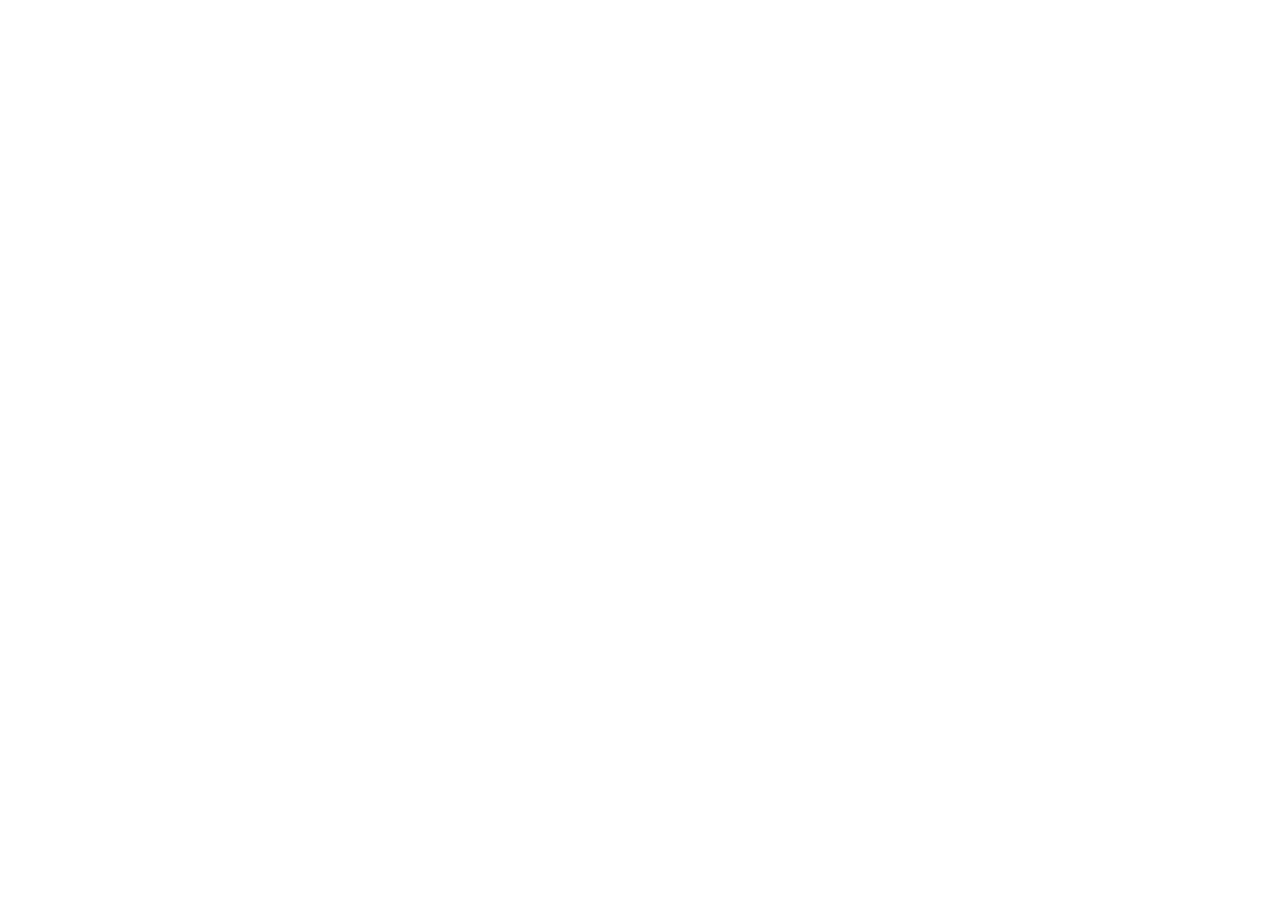
==== landing.html @ cebe36eb "started the landing page + added favicon" ====
<!DOCTYPE html>
<html>

<!-- LANDING PAGE -->

<head>
    <title>Hanatophia</title>
    <link rel="icon" type="image/png" href="assets/favicon.PNG">
    <link rel="stylesheet" href="style.css">
</head>

<body>
    <header>
        
    </header>
    <main>

    </main>
</body>

</html>
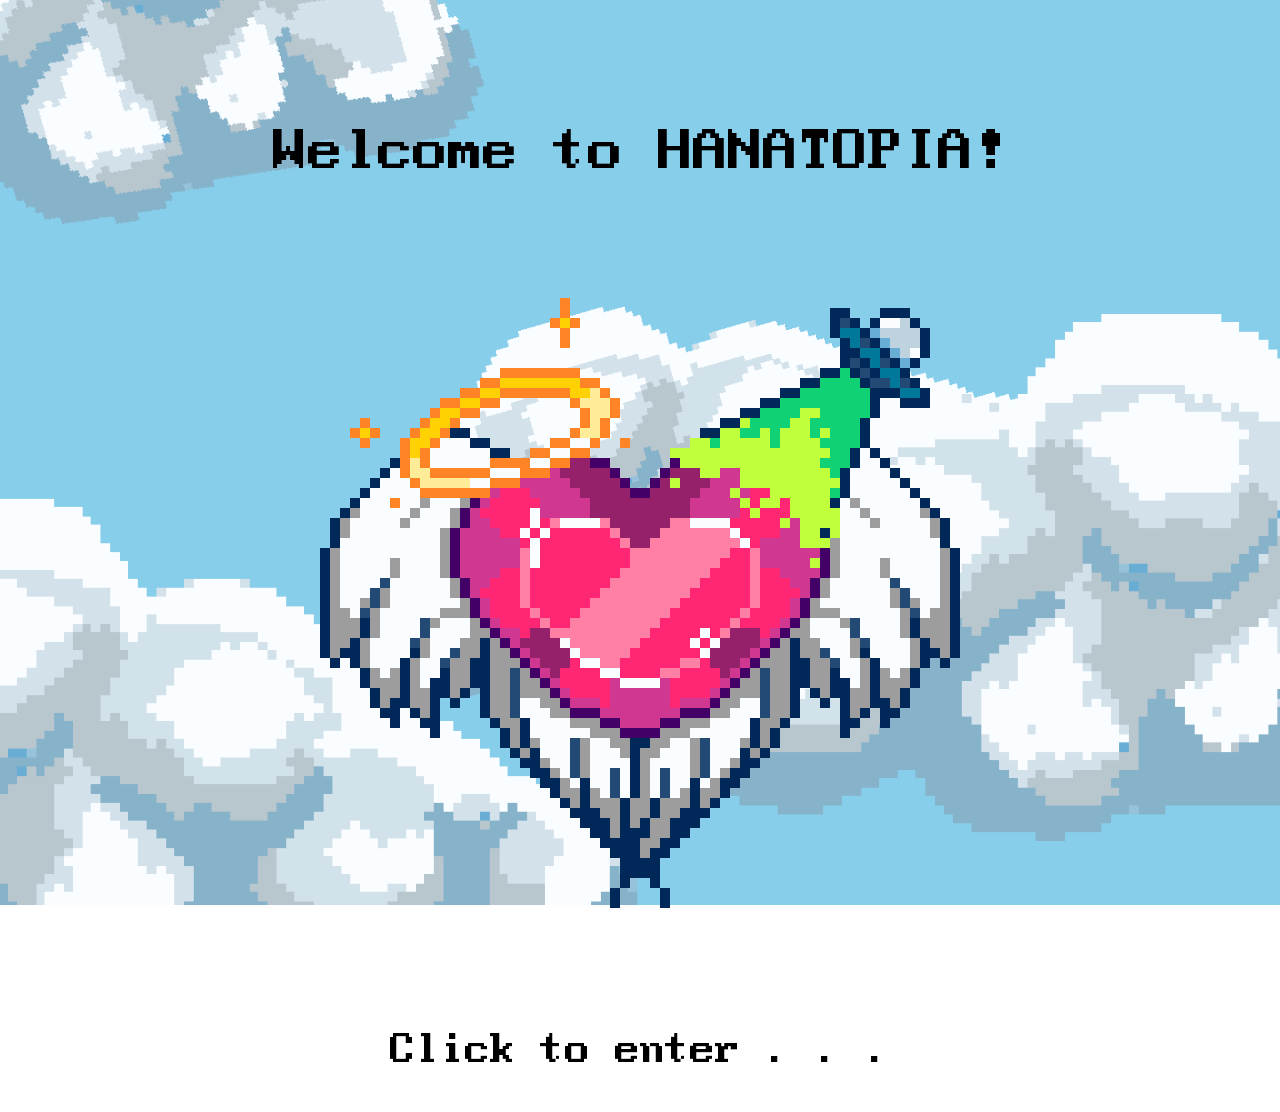
==== commit ea2cb103: "moved the entry file" ====
--- a/landing.html
+++ b/landing.html
@@ -1,21 +1,32 @@
 <!DOCTYPE html>
 <html>
 
-<!-- LANDING PAGE -->
+<!--=====================================================
+ LANDING PAGE
+ =====================================================-->
 
 <head>
-    <title>Hanatophia</title>
-    <link rel="icon" type="image/png" href="assets/favicon.PNG">
-    <link rel="stylesheet" href="style.css">
+    <title>Hanatopia</title>
+    <link rel="icon" type="image/png" href="../../assets/media/sitewide/favicon.png">
+    <link rel="stylesheet" href="../../stylesheets/landing.css">
 </head>
 
 <body>
     <header>
-        
+        <h1>Welcome to HANATOPIA!</h1>
     </header>
+    
     <main>
+        <div class="container">
+            <img src="../../assets/media/landing_heart.png" id="landing_heart">
+        </div>
+    </main>
 
-    </main>
+    <footer>
+        <h2>Click to enter . . .</h2>
+    </footer>
+
+    <script src="../../js/landing/landing.js"></script>
 </body>
 
 </html>
--- a/stylesheets/landing.css
+++ b/stylesheets/landing.css
@@ -0,0 +1,59 @@
+@font-face {
+    font-family: ModernDOS;
+    src: url(../assets/fonts/ModernDOS8x14.ttf);
+}
+
+html {
+    cursor: url("../assets/cursors/hanatopia_pointer.cur"), default;
+}
+
+body {
+    
+    background-image: url("../assets/media/landing_sky.png");
+    background-position: center;
+    background-size: cover;
+    background-repeat: no-repeat;
+    background-attachment: fixed;
+
+}
+
+h1 {
+
+    font-family: ModernDOS;
+    font-size: 70px;
+    font-weight: normal;
+    text-align: center;
+    margin-top: 120px;
+}
+
+h2 {
+    font-family: ModernDOS;
+    font-size: 50px;
+    font-weight: normal;
+    text-align: center;
+    margin-top: 80px;
+}
+
+.container {
+
+    display: flex;
+    justify-content: center;
+
+}
+
+#landing_heart {
+    width: 800px;
+    image-rendering: pixelated;
+
+    animation: float 1s ease-in-out infinite;
+}
+
+@keyframes float {
+    0%, 100% {
+        transform:translateY(0);
+    }
+
+    50% {
+        transform:translateY(-20px);
+    }
+}
